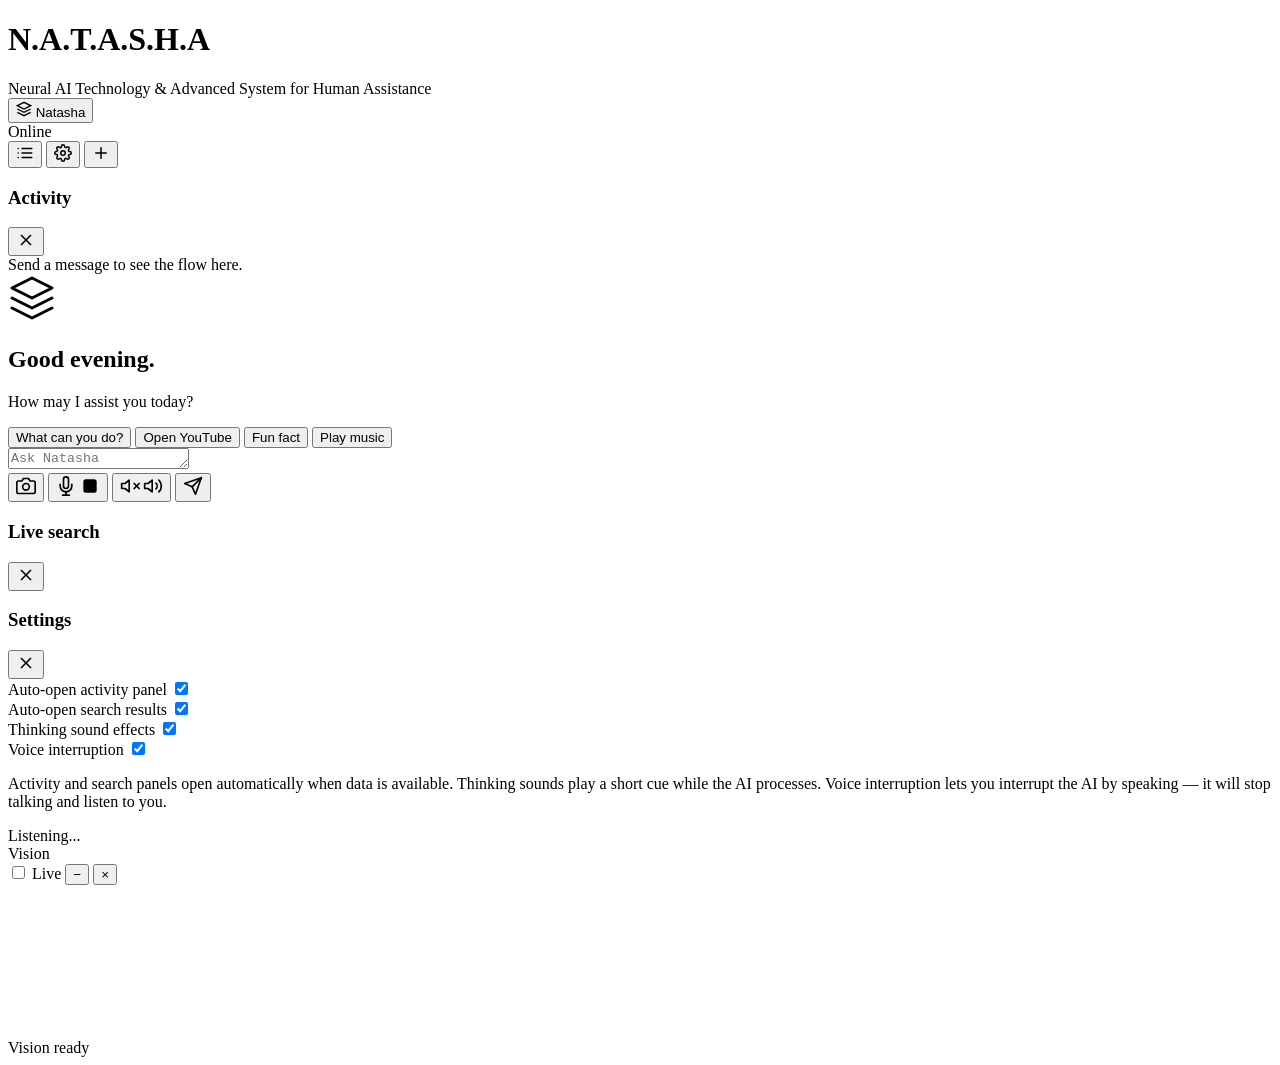
==== frontend/index.html @ d488c70c "feat: add Natasha web UI main page with chat interface and mode selector" ====
<!DOCTYPE html>
<html lang="en">

<head>
    <meta charset="UTF-8">
    <meta name="viewport"
        content="width=device-width, initial-scale=1.0, maximum-scale=1.0, user-scalable=no, viewport-fit=cover">
    <meta name="apple-mobile-web-app-capable" content="yes">
    <meta name="apple-mobile-web-app-status-bar-style" content="black-translucent">
    <meta name="theme-color" content="#050510">
    <title>N.A.T.A.S.H.A</title>
    <link href="https://fonts.googleapis.com/css2?family=Poppins:wght@300;400;500;600;700&display=swap"
        rel="stylesheet">
    <link rel="stylesheet" href="style.css">
</head>

<body>
    <div class="app">
        <div id="orb-container"></div>
        <header class="header glass-panel">
            <div class="header-left">
                <h1 class="logo">N.A.T.A.S.H.A</h1>
                <span class="tagline">Neural AI Technology & Advanced System for Human Assistance</span>
            </div>
            <div class="header-center">
                <div class="mode-switch mode-switch-single" id="mode-switch">
                    <div class="mode-slider" id="mode-slider"></div>
                    <button class="mode-btn active" data-mode="natasha" id="btn-natasha"
                        title="Natasha — task execution, vision, chat">
                        <svg width="16" height="16" viewBox="0 0 24 24" fill="none" stroke="currentColor"
                            stroke-width="2">
                            <path d="M12 2L2 7l10 5 10-5-10-5z" />
                            <path d="M2 17l10 5 10-5" />
                            <path d="M2 12l10 5 10-5" />
                        </svg>
                        <span class="mode-btn-text">Natasha</span>
                    </button>
                </div>
            </div>
            <div class="header-right">
                <div class="status-badge" id="status-badge">
                    <span class="status-dot"></span>
                    <span class="status-text">Online</span>
                </div>
                <button class="btn-icon activity-toggle" id="activity-toggle" title="View activity flow">
                    <svg width="18" height="18" viewBox="0 0 24 24" fill="none" stroke="currentColor" stroke-width="2"
                        stroke-linecap="round" stroke-linejoin="round">
                        <line x1="8" y1="6" x2="21" y2="6" />
                        <line x1="8" y1="12" x2="21" y2="12" />
                        <line x1="8" y1="18" x2="21" y2="18" />
                        <line x1="3" y1="6" x2="3.01" y2="6" />
                        <line x1="3" y1="12" x2="3.01" y2="12" />
                        <line x1="3" y1="18" x2="3.01" y2="18" />
                    </svg>
                </button>
                <button class="btn-icon search-results-toggle" id="search-results-toggle" title="View search results"
                    style="display: none;">
                    <svg width="18" height="18" viewBox="0 0 24 24" fill="none" stroke="currentColor" stroke-width="2"
                        stroke-linecap="round" stroke-linejoin="round">
                        <circle cx="11" cy="11" r="8" />
                        <line x1="21" y1="21" x2="16.65" y2="16.65" />
                    </svg>
                </button>
                <button class="btn-icon settings-btn" id="settings-btn" title="Settings">
                    <svg width="18" height="18" viewBox="0 0 24 24" fill="none" stroke="currentColor" stroke-width="2"
                        stroke-linecap="round" stroke-linejoin="round">
                        <circle cx="12" cy="12" r="3" />
                        <path
                            d="M19.4 15a1.65 1.65 0 0 0 .33 1.82l.06.06a2 2 0 0 1 0 2.83 2 2 0 0 1-2.83 0l-.06-.06a1.65 1.65 0 0 0-1.82-.33 1.65 1.65 0 0 0-1 1.51V21a2 2 0 0 1-2 2 2 2 0 0 1-2-2v-.09A1.65 1.65 0 0 0 9 19.4a1.65 1.65 0 0 0-1.82.33l-.06.06a2 2 0 0 1-2.83 0 2 2 0 0 1 0-2.83l.06-.06a1.65 1.65 0 0 0 .33-1.82 1.65 1.65 0 0 0-1.51-1H3a2 2 0 0 1-2-2 2 2 0 0 1 2-2h.09A1.65 1.65 0 0 0 4.6 9a1.65 1.65 0 0 0-.33-1.82l-.06-.06a2 2 0 0 1 0-2.83 2 2 0 0 1 2.83 0l.06.06a1.65 1.65 0 0 0 1.82.33H9a1.65 1.65 0 0 0 1-1.51V3a2 2 0 0 1 2-2 2 2 0 0 1 2 2v.09a1.65 1.65 0 0 0 1 1.51 1.65 1.65 0 0 0 1.82-.33l.06-.06a2 2 0 0 1 2.83 0 2 2 0 0 1 0 2.83l-.06.06a1.65 1.65 0 0 0-.33 1.82V9a1.65 1.65 0 0 0 1.51 1H21a2 2 0 0 1 2 2 2 2 0 0 1-2 2h-.09a1.65 1.65 0 0 0-1.51 1z" />
                    </svg>
                </button>
                <button class="btn-icon new-chat-btn" id="new-chat-btn" title="New Chat">
                    <svg width="18" height="18" viewBox="0 0 24 24" fill="none" stroke="currentColor" stroke-width="2"
                        stroke-linecap="round" stroke-linejoin="round">
                        <line x1="12" y1="5" x2="12" y2="19" />
                        <line x1="5" y1="12" x2="19" y2="12" />
                    </svg>
                </button>
            </div>
        </header>
        <aside class="activity-panel glass-panel" id="activity-panel" aria-hidden="true">
            <div class="activity-header">
                <h3 class="activity-title">Activity</h3>
                <button class="activity-close" id="activity-close" title="Close" aria-label="Close activity panel">
                    <svg width="20" height="20" viewBox="0 0 24 24" fill="none" stroke="currentColor" stroke-width="2">
                        <line x1="18" y1="6" x2="6" y2="18" />
                        <line x1="6" y1="6" x2="18" y2="18" />
                    </svg>
                </button>
            </div>
            <div class="activity-list" id="activity-list">
                <div class="activity-empty" id="activity-empty">Send a message to see the flow here.</div>
            </div>
        </aside>
        <main class="chat-area" id="chat-area">
            <div class="chat-messages" id="chat-messages">
                <div class="welcome-screen" id="welcome-screen">
                    <div class="welcome-icon">
                        <svg width="48" height="48" viewBox="0 0 24 24" fill="none" stroke="currentColor"
                            stroke-width="1.5" stroke-linecap="round" stroke-linejoin="round">
                            <path d="M12 2L2 7l10 5 10-5-10-5z" />
                            <path d="M2 17l10 5 10-5" />
                            <path d="M2 12l10 5 10-5" />
                        </svg>
                    </div>
                    <h2 class="welcome-title" id="welcome-title">Good evening.</h2>
                    <p class="welcome-sub">How may I assist you today?</p>
                    <div class="welcome-chips">
                        <button class="chip" data-msg="What can you do?">What can you do?</button>
                        <button class="chip" data-msg="Open YouTube for me">Open YouTube</button>
                        <button class="chip" data-msg="Tell me a fun fact">Fun fact</button>
                        <button class="chip" data-msg="Play some music">Play music</button>
                    </div>
                </div>
            </div>
        </main>
        <footer class="input-bar glass-panel">
            <div class="input-wrapper">
                <textarea id="message-input" placeholder="Ask Natasha anything..." rows="1" maxlength="32000"></textarea>
                <div class="input-actions">
                    <button class="action-btn cam-btn" id="cam-btn" title="Camera — capture and send for vision">
                        <svg class="cam-icon" width="20" height="20" viewBox="0 0 24 24" fill="none"
                            stroke="currentColor" stroke-width="2">
                            <path
                                d="M23 19a2 2 0 0 1-2 2H3a2 2 0 0 1-2-2V8a2 2 0 0 1 2-2h4l2-3h6l2 3h4a2 2 0 0 1 2 2z" />
                            <circle cx="12" cy="13" r="4" />
                        </svg>
                        <svg class="cam-icon-active" width="20" height="20" viewBox="0 0 24 24" fill="currentColor"
                            style="display: none;">
                            <path
                                d="M23 19a2 2 0 0 1-2 2H3a2 2 0 0 1-2-2V8a2 2 0 0 1 2-2h4l2-3h6l2 3h4a2 2 0 0 1 2 2z" />
                            <circle cx="12" cy="13" r="4" fill="currentColor" />
                        </svg>
                    </button>
                    <button class="action-btn mic-btn" id="mic-btn"
                        title="Voice input — click to start auto-listen (restarts after each response)">
                        <svg class="mic-icon" width="20" height="20" viewBox="0 0 24 24" fill="none"
                            stroke="currentColor" stroke-width="2" stroke-linecap="round" stroke-linejoin="round">
                            <path d="M12 1a3 3 0 0 0-3 3v8a3 3 0 0 0 6 0V4a3 3 0 0 0-3-3z" />
                            <path d="M19 10v2a7 7 0 0 1-14 0v-2" />
                            <line x1="12" y1="19" x2="12" y2="23" />
                            <line x1="8" y1="23" x2="16" y2="23" />
                        </svg>
                        <svg class="mic-icon-active" width="20" height="20" viewBox="0 0 24 24" fill="currentColor">
                            <rect x="4" y="4" width="16" height="16" rx="3" />
                        </svg>
                    </button>
                    <button class="action-btn tts-btn" id="tts-btn" title="Text to Speech">
                        <svg class="tts-icon-off" width="20" height="20" viewBox="0 0 24 24" fill="none"
                            stroke="currentColor" stroke-width="2" stroke-linecap="round" stroke-linejoin="round">
                            <polygon points="11 5 6 9 2 9 2 15 6 15 11 19 11 5" />
                            <line x1="23" y1="9" x2="17" y2="15" />
                            <line x1="17" y1="9" x2="23" y2="15" />
                        </svg>
                        <svg class="tts-icon-on" width="20" height="20" viewBox="0 0 24 24" fill="none"
                            stroke="currentColor" stroke-width="2" stroke-linecap="round" stroke-linejoin="round">
                            <polygon points="11 5 6 9 2 9 2 15 6 15 11 19 11 5" />
                            <path d="M15.54 8.46a5 5 0 0 1 0 7.07" />
                            <path d="M19.07 4.93a10 10 0 0 1 0 14.14" />
                        </svg>
                    </button>
                    <button class="action-btn send-btn" id="send-btn" title="Send message">
                        <svg width="20" height="20" viewBox="0 0 24 24" fill="none" stroke="currentColor"
                            stroke-width="2" stroke-linecap="round" stroke-linejoin="round">
                            <line x1="22" y1="2" x2="11" y2="13" />
                            <polygon points="22 2 15 22 11 13 2 9 22 2" />
                        </svg>
                    </button>
                </div>
            </div>
            <div class="input-meta" id="input-meta">
                <span class="char-count" id="char-count"></span>
            </div>
        </footer>
        <aside class="search-results-widget glass-panel" id="search-results-widget" aria-hidden="true">
            <div class="search-results-header">
                <h3 class="search-results-title">Live search</h3>
                <button class="search-results-close" id="search-results-close" title="Close"
                    aria-label="Close search results">
                    <svg width="20" height="20" viewBox="0 0 24 24" fill="none" stroke="currentColor" stroke-width="2">
                        <line x1="18" y1="6" x2="6" y2="18" />
                        <line x1="6" y1="6" x2="18" y2="18" />
                    </svg>
                </button>
            </div>
            <div class="search-results-query" id="search-results-query"></div>
            <div class="search-results-answer" id="search-results-answer"></div>
            <div class="search-results-list" id="search-results-list"></div>
        </aside>
        <div class="settings-panel glass-panel" id="settings-panel" aria-hidden="true">
            <div class="settings-header">
                <h3 class="settings-title">Settings</h3>
                <button class="settings-close btn-icon" id="settings-close" title="Close" aria-label="Close settings">
                    <svg width="20" height="20" viewBox="0 0 24 24" fill="none" stroke="currentColor" stroke-width="2">
                        <line x1="18" y1="6" x2="6" y2="18" />
                        <line x1="6" y1="6" x2="18" y2="18" />
                    </svg>
                </button>
            </div>
            <div class="settings-body">
                <div class="settings-item">
                    <label class="settings-label" for="toggle-auto-activity">Auto-open activity panel</label>
                    <label class="toggle-switch">
                        <input type="checkbox" id="toggle-auto-activity" checked>
                        <span class="toggle-slider"></span>
                    </label>
                </div>
                <div class="settings-item">
                    <label class="settings-label" for="toggle-auto-search">Auto-open search results</label>
                    <label class="toggle-switch">
                        <input type="checkbox" id="toggle-auto-search" checked>
                        <span class="toggle-slider"></span>
                    </label>
                </div>
                <div class="settings-item">
                    <label class="settings-label" for="toggle-thinking-sounds">Thinking sound effects</label>
                    <label class="toggle-switch">
                        <input type="checkbox" id="toggle-thinking-sounds" checked>
                        <span class="toggle-slider"></span>
                    </label>
                </div>
                <div class="settings-item">
                    <label class="settings-label" for="toggle-voice-interrupt">Voice interruption</label>
                    <label class="toggle-switch">
                        <input type="checkbox" id="toggle-voice-interrupt" checked>
                        <span class="toggle-slider"></span>
                    </label>
                </div>
                <p class="settings-hint">Activity and search panels open automatically when data is available. Thinking
                    sounds play a short cue while the AI processes. Voice interruption lets you interrupt the AI by
                    speaking — it will stop talking and listen to you.</p>
            </div>
        </div>
        <div class="panel-overlay" id="panel-overlay" aria-hidden="true"></div>
        <div class="speech-widget" id="speech-widget" aria-hidden="true">
            <div class="speech-widget-inner">
                <span class="speech-widget-label">Listening...</span>
                <span class="speech-widget-text" id="speech-widget-text"></span>
            </div>
        </div>
        <div class="toast-container" id="toast-container" aria-live="polite"></div>
        <div class="cam-panel" id="cam-panel" aria-hidden="true">
            <div class="cam-panel-header" id="cam-panel-header">
                <span class="cam-panel-title">
                    <span class="cam-panel-dot"></span>
                    Vision
                </span>
                <div class="cam-panel-controls">
                    <label class="cam-panel-vision-mode" title="Vision Mode — attach camera to every message">
                        <input type="checkbox" id="cam-vision-mode" />
                        <span class="cam-panel-vision-label">Live</span>
                    </label>
                    <button class="cam-panel-btn cam-minimize" id="cam-minimize" title="Minimize">−</button>
                    <button class="cam-panel-btn cam-close" id="cam-close" title="Close camera">×</button>
                </div>
            </div>
            <div class="cam-panel-body">
                <video id="cam-video" autoplay playsinline muted></video>
                <div class="cam-panel-overlay">
                    <span class="cam-panel-status">Vision ready</span>
                </div>
            </div>
            <div class="cam-panel-resize" id="cam-panel-resize" title="Drag to resize"></div>
        </div>
        <canvas id="cam-canvas" style="display: none;"></canvas>
    </div>
    <script src="orb.js"></script>
    <script src="script.js"></script>
</body>

</html>
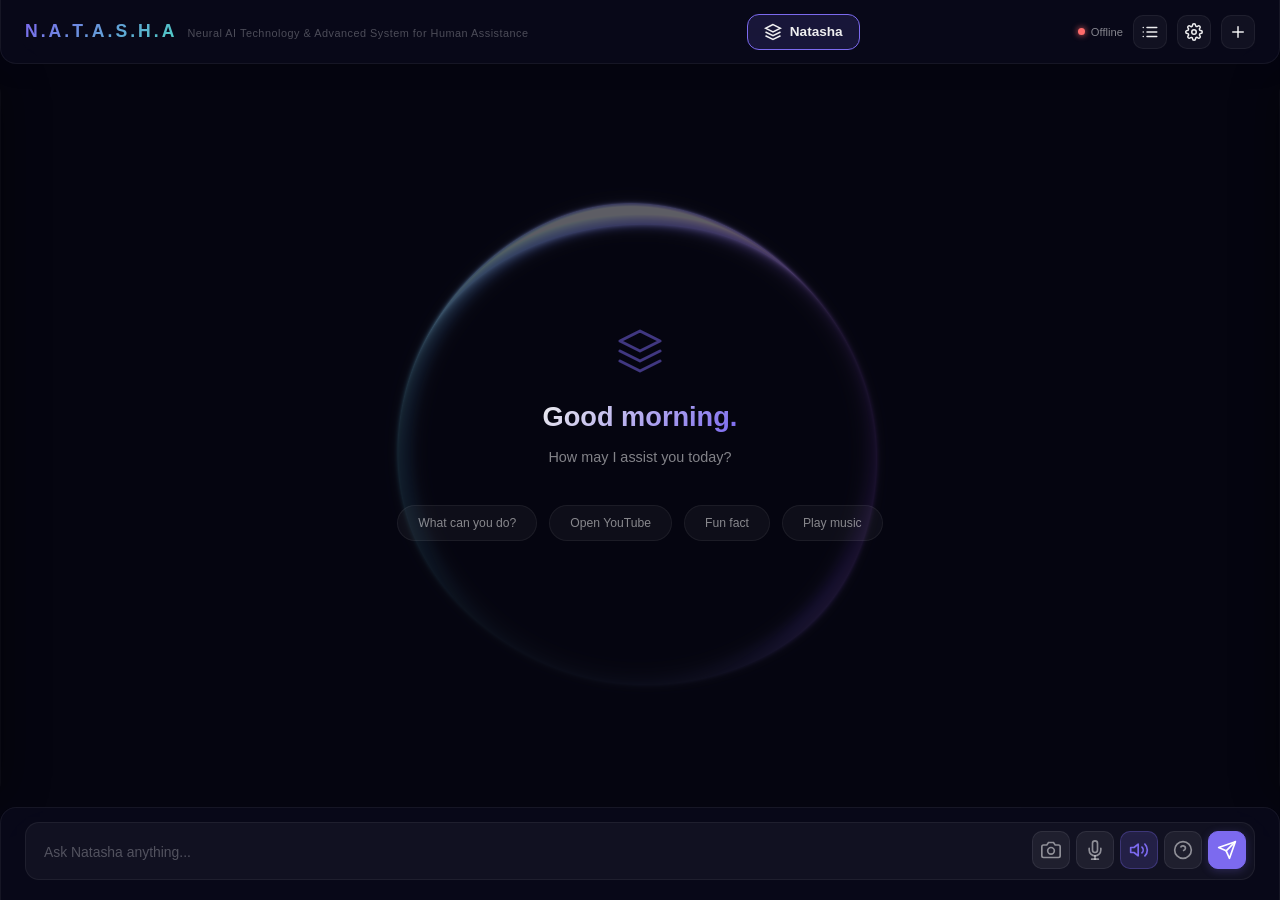
==== commit 0ae04dc5: "feat: add thinking mode toggle button to input bar" ====
--- a/frontend/index.html
+++ b/frontend/index.html
@@ -23,19 +23,14 @@
                 <span class="tagline">Neural AI Technology & Advanced System for Human Assistance</span>
             </div>
             <div class="header-center">
-                <div class="mode-switch mode-switch-single" id="mode-switch">
-                    <div class="mode-slider" id="mode-slider"></div>
-                    <button class="mode-btn active" data-mode="natasha" id="btn-natasha"
-                        title="Natasha — task execution, vision, chat">
-                        <svg width="16" height="16" viewBox="0 0 24 24" fill="none" stroke="currentColor"
-                            stroke-width="2">
-                            <path d="M12 2L2 7l10 5 10-5-10-5z" />
-                            <path d="M2 17l10 5 10-5" />
-                            <path d="M2 12l10 5 10-5" />
-                        </svg>
-                        <span class="mode-btn-text">Natasha</span>
-                    </button>
-                </div>
+                <button class="mode-single-btn active" id="btn-natasha" title="Natasha">
+                    <svg width="18" height="18" viewBox="0 0 24 24" fill="none" stroke="currentColor" stroke-width="2">
+                        <path d="M12 2L2 7l10 5 10-5-10-5z" />
+                        <path d="M2 17l10 5 10-5" />
+                        <path d="M2 12l10 5 10-5" />
+                    </svg>
+                    <span>Natasha</span>
+                </button>
             </div>
             <div class="header-right">
                 <div class="status-badge" id="status-badge">
@@ -157,6 +152,13 @@
                             <polygon points="11 5 6 9 2 9 2 15 6 15 11 19 11 5" />
                             <path d="M15.54 8.46a5 5 0 0 1 0 7.07" />
                             <path d="M19.07 4.93a10 10 0 0 1 0 14.14" />
+                        </svg>
+                    </button>
+                    <button class="action-btn think-btn" id="think-btn" title="Thinking Mode - asks clarifying questions for vague requests">
+                        <svg width="20" height="20" viewBox="0 0 24 24" fill="none" stroke="currentColor" stroke-width="2">
+                            <circle cx="12" cy="12" r="10"/>
+                            <path d="M9.09 9a3 3 0 0 1 5.83 1c0 2-3 3-3 3"/>
+                            <line x1="12" y1="17" x2="12.01" y2="17"/>
                         </svg>
                     </button>
                     <button class="action-btn send-btn" id="send-btn" title="Send message">
--- a/frontend/style.css
+++ b/frontend/style.css
@@ -0,0 +1,2111 @@
+:root {
+    --bg: #050510;
+    --glass-bg: rgba(10, 10, 28, 0.72);
+    --glass-border: rgba(255, 255, 255, 0.06);
+    --glass-hover: rgba(255, 255, 255, 0.10);
+    --accent: #7c6aef;
+    --accent-glow: rgba(124, 106, 239, 0.35);
+    --accent-secondary: #4ecdc4;
+    --text: rgba(255, 255, 255, 0.93);
+    --text-dim: rgba(255, 255, 255, 0.50);
+    --text-muted: rgba(255, 255, 255, 0.28);
+    --danger: #ff6b6b;
+    --success: #51cf66;
+    --radius: 16px;
+    --radius-sm: 10px;
+    --radius-xs: 6px;
+    --header-h: 64px;
+    --input-bar-h: calc(88px + env(safe-area-inset-bottom, 0px));
+    --content-gap: 16px;
+    --panel-gap: 14px;
+    --transition: 0.25s cubic-bezier(0.4, 0, 0.2, 1);
+    --font: 'Poppins', -apple-system, BlinkMacSystemFont, sans-serif;
+}
+
+*,
+*::before,
+*::after {
+    margin: 0;
+    padding: 0;
+    box-sizing: border-box;
+}
+
+html,
+body {
+    height: 100%;
+    overflow: hidden;
+    overflow-x: hidden;
+}
+
+body {
+    font-family: var(--font);
+    background: var(--bg);
+    color: var(--text);
+    -webkit-font-smoothing: antialiased;
+    -webkit-tap-highlight-color: transparent;
+}
+
+button {
+    font-family: var(--font);
+    cursor: pointer;
+    border: none;
+    background: none;
+    color: inherit;
+}
+
+textarea {
+    font-family: var(--font);
+    color: var(--text);
+}
+
+.glass-panel {
+    background: var(--glass-bg);
+    backdrop-filter: blur(32px) saturate(1.2);
+    -webkit-backdrop-filter: blur(32px) saturate(1.2);
+    border: 1px solid var(--glass-border);
+    box-shadow: 0 4px 24px rgba(0, 0, 0, 0.12);
+}
+
+.app {
+    position: relative;
+    display: flex;
+    flex-direction: column;
+    height: 100vh;
+    height: 100dvh;
+    overflow: hidden;
+}
+
+#orb-container {
+    position: fixed;
+    top: 50%;
+    left: 50%;
+    translate: -50% -50%;
+    width: min(600px, 80vw);
+    height: min(600px, 80vw);
+    z-index: 0;
+    pointer-events: none;
+    opacity: 0.35;
+    transition: opacity 0.5s ease, transform 0.5s ease;
+}
+
+#orb-container.active,
+#orb-container.speaking {
+    opacity: 1;
+    animation: orbPulse 1.6s ease-in-out infinite;
+}
+
+.header {
+    position: relative;
+    z-index: 10;
+    display: flex;
+    align-items: center;
+    justify-content: space-between;
+    gap: 20px;
+    height: var(--header-h);
+    padding: 0 24px;
+    margin-bottom: var(--content-gap);
+    border-radius: 0 0 var(--radius) var(--radius);
+    border-top: none;
+    flex-shrink: 0;
+}
+
+.logo {
+    font-size: 1.1rem;
+    font-weight: 700;
+    letter-spacing: 3px;
+    background: linear-gradient(135deg, var(--accent), var(--accent-secondary));
+    -webkit-background-clip: text;
+    -webkit-text-fill-color: transparent;
+    background-clip: text;
+}
+
+.tagline {
+    font-size: 0.68rem;
+    font-weight: 300;
+    color: var(--text-muted);
+    letter-spacing: 0.5px;
+}
+
+.mode-single-btn {
+    display: flex;
+    align-items: center;
+    gap: 8px;
+    padding: 8px 16px;
+    font-size: 0.85rem;
+    font-weight: 600;
+    color: var(--text);
+    background: rgba(124, 106, 239, 0.15);
+    border: 1px solid var(--accent);
+    border-radius: 12px;
+    cursor: pointer;
+    transition: all var(--transition);
+}
+
+.mode-single-btn:hover {
+    background: var(--accent);
+}
+
+.mode-switch-single .mode-btn {
+    flex: 1;
+    min-width: 0;
+    justify-content: center;
+    padding: 7px 16px;
+}
+
+.mode-switch-single .mode-slider {
+    width: calc(100% - 6px);
+}
+
+.mode-switch-three {
+    min-width: 0;
+}
+
+.mode-switch-three .mode-btn {
+    flex: 1;
+    min-width: 0;
+    justify-content: center;
+    padding: 7px 10px;
+}
+
+.mode-switch-three .mode-slider {
+    width: calc(33.333% - 4px);
+}
+
+.mode-switch-three .mode-slider.center {
+    transform: translateX(calc(100% + 2px));
+}
+
+.mode-switch-three .mode-slider.right {
+    transform: translateX(calc(200% + 4px));
+}
+
+.mode-btn {
+    position: relative;
+    z-index: 1;
+    display: flex;
+    align-items: center;
+    gap: 6px;
+    padding: 7px 16px;
+    font-size: 0.76rem;
+    font-weight: 500;
+    border-radius: 10px;
+    color: var(--text-dim);
+    transition: color var(--transition);
+    white-space: nowrap;
+}
+
+.mode-btn.active {
+    color: var(--text);
+}
+
+.mode-btn svg {
+    opacity: 0.7;
+    width: 16px;
+    height: 16px;
+    min-width: 16px;
+    min-height: 16px;
+    flex-shrink: 0;
+}
+
+.mode-btn.active svg {
+    opacity: 1;
+}
+
+.header-left {
+    display: flex;
+    align-items: baseline;
+    gap: 10px;
+    flex-shrink: 0;
+    min-width: 0;
+}
+
+.header-center {
+    flex: 1;
+    min-width: 0;
+    display: flex;
+    justify-content: center;
+    align-items: center;
+}
+
+.header-right {
+    display: flex;
+    align-items: center;
+    gap: 10px;
+    flex-shrink: 0;
+    flex-wrap: nowrap;
+}
+
+.status-badge {
+    display: flex;
+    align-items: center;
+    gap: 6px;
+    font-size: 0.7rem;
+    font-weight: 400;
+    color: var(--text-dim);
+}
+
+.status-dot {
+    width: 7px;
+    height: 7px;
+    border-radius: 50%;
+    background: var(--success);
+    box-shadow: 0 0 6px var(--success);
+    animation: pulse-dot 2s ease-in-out infinite;
+}
+
+.status-dot.offline {
+    background: var(--danger);
+    box-shadow: 0 0 6px var(--danger);
+    animation: none;
+}
+
+.btn-icon {
+    display: grid;
+    place-items: center;
+    width: 34px;
+    height: 34px;
+    min-width: 34px;
+    min-height: 34px;
+    border-radius: var(--radius-sm);
+    background: rgba(255, 255, 255, 0.04);
+    border: 1px solid var(--glass-border);
+    transition: background var(--transition), border-color var(--transition);
+    touch-action: manipulation;
+    -webkit-tap-highlight-color: transparent;
+}
+
+.btn-icon:hover {
+    background: var(--glass-hover);
+    border-color: rgba(255, 255, 255, 0.14);
+}
+
+.chat-area {
+    position: relative;
+    z-index: 5;
+    flex: 1;
+    overflow: hidden;
+    display: flex;
+    flex-direction: column;
+    min-height: 0;
+}
+
+.chat-messages {
+    flex: 1;
+    overflow-y: auto;
+    overflow-x: hidden;
+    padding: 24px 24px 28px;
+    display: flex;
+    flex-direction: column;
+    gap: 14px;
+    scroll-behavior: smooth;
+    -webkit-overflow-scrolling: touch;
+}
+
+.welcome-screen {
+    display: flex;
+    flex-direction: column;
+    align-items: center;
+    justify-content: center;
+    text-align: center;
+    flex: 1;
+    gap: 16px;
+    padding: 48px 24px;
+    animation: fadeIn 0.6s ease;
+}
+
+.welcome-icon {
+    color: var(--accent);
+    opacity: 0.5;
+    margin-bottom: 6px;
+}
+
+.welcome-title {
+    font-size: 1.7rem;
+    font-weight: 600;
+    background: linear-gradient(135deg, var(--text), var(--accent));
+    -webkit-background-clip: text;
+    -webkit-text-fill-color: transparent;
+    background-clip: text;
+}
+
+.welcome-sub {
+    font-size: 0.9rem;
+    color: var(--text-dim);
+    font-weight: 300;
+}
+
+.welcome-chips {
+    display: flex;
+    flex-wrap: wrap;
+    justify-content: center;
+    gap: 12px;
+    margin-top: 24px;
+}
+
+.chip {
+    padding: 10px 20px;
+    font-size: 0.76rem;
+    font-weight: 400;
+    border-radius: 20px;
+    background: rgba(255, 255, 255, 0.04);
+    border: 1px solid var(--glass-border);
+    color: var(--text-dim);
+    transition: all var(--transition);
+}
+
+.chip:hover {
+    background: var(--accent);
+    color: #fff;
+    border-color: var(--accent);
+    transform: translateY(-2px);
+    box-shadow: 0 4px 12px rgba(124, 106, 239, 0.25);
+}
+
+.clarification-options {
+    display: flex;
+    flex-wrap: wrap;
+    gap: 8px;
+    margin-top: 12px;
+    padding: 12px;
+    background: rgba(255, 255, 255, 0.03);
+    border-radius: 12px;
+}
+
+.clarification-question {
+    width: 100%;
+    font-size: 0.85rem;
+    color: var(--text-dim);
+    margin-bottom: 8px;
+}
+
+.clarification-chip {
+    padding: 8px 16px;
+    font-size: 0.74rem;
+    background: rgba(124, 106, 239, 0.15);
+    border: 1px solid var(--accent);
+    color: var(--text);
+    border-radius: 16px;
+    cursor: pointer;
+    transition: all var(--transition);
+}
+
+.clarification-chip:hover {
+    background: var(--accent);
+    transform: translateY(-1px);
+}
+
+.mode-btn.active {
+    color: var(--text);
+}
+
+.mode-btn.active .mode-btn-text {
+    font-weight: 600;
+}
+
+.message {
+    display: flex;
+    gap: 12px;
+    max-width: 720px;
+    width: 100%;
+    margin: 0 auto;
+    animation: msgIn 0.35s cubic-bezier(0.4, 0, 0.2, 1);
+}
+
+.message.user {
+    flex-direction: row-reverse;
+}
+
+.msg-avatar {
+    width: 30px;
+    height: 30px;
+    border-radius: 10px;
+    display: grid;
+    place-items: center;
+    font-size: 0.7rem;
+    font-weight: 600;
+    flex-shrink: 0;
+    margin-top: 4px;
+}
+
+.msg-avatar .msg-avatar-icon {
+    width: 18px;
+    height: 18px;
+}
+
+.message.assistant .msg-avatar {
+    background: linear-gradient(135deg, var(--accent), var(--accent-secondary));
+    color: #fff;
+}
+
+.message.user .msg-avatar {
+    background: rgba(255, 255, 255, 0.08);
+    color: var(--text-dim);
+}
+
+.msg-body {
+    display: flex;
+    flex-direction: column;
+    gap: 3px;
+    min-width: 0;
+}
+
+.msg-content {
+    padding: 14px 18px;
+    border-radius: var(--radius);
+    font-size: 0.87rem;
+    line-height: 1.65;
+    font-weight: 400;
+    word-wrap: break-word;
+    white-space: pre-wrap;
+}
+
+.message.assistant .msg-content {
+    background: rgba(255, 255, 255, 0.05);
+    border: 1px solid rgba(255, 255, 255, 0.07);
+    border-top-left-radius: var(--radius-xs);
+}
+
+.message.user .msg-content {
+    background: rgba(124, 106, 239, 0.13);
+    border: 1px solid rgba(124, 106, 239, 0.16);
+    border-top-right-radius: var(--radius-xs);
+}
+
+.msg-label {
+    font-size: 0.66rem;
+    font-weight: 500;
+    color: var(--text-muted);
+    padding: 0 4px;
+}
+
+.message.user .msg-label {
+    text-align: right;
+}
+
+.stream-cursor {
+    animation: blink 0.8s step-end infinite;
+    color: var(--accent);
+    margin-left: 1px;
+}
+
+.msg-actions-images {
+    display: flex;
+    flex-wrap: wrap;
+    gap: 10px;
+    margin-top: 12px;
+}
+
+.msg-action-image {
+    max-width: 100%;
+    max-height: 320px;
+    border-radius: var(--radius);
+    object-fit: contain;
+}
+
+.msg-actions-contents {
+    margin-top: 12px;
+}
+
+.msg-action-content {
+    padding: 10px 12px;
+    background: rgba(0, 0, 0, 0.2);
+    border-radius: var(--radius);
+    font-size: 0.85rem;
+    line-height: 1.6;
+    white-space: pre-wrap;
+    margin-bottom: 8px;
+}
+
+.msg-action-content:last-child {
+    margin-bottom: 0;
+}
+
+.bg-task-card {
+    margin-top: 12px;
+    padding: 14px 18px;
+    background: rgba(124, 106, 239, 0.06);
+    border: 1px solid rgba(124, 106, 239, 0.12);
+    border-radius: var(--radius);
+    transition: all 0.3s ease;
+}
+
+.bg-task-card.bg-task-done {
+    background: rgba(78, 205, 196, 0.06);
+    border-color: rgba(78, 205, 196, 0.15);
+}
+
+.bg-task-card.bg-task-failed {
+    background: rgba(255, 107, 107, 0.06);
+    border-color: rgba(255, 107, 107, 0.12);
+}
+
+.bg-task-header {
+    display: flex;
+    align-items: center;
+    gap: 10px;
+}
+
+.bg-task-spinner {
+    width: 16px;
+    height: 16px;
+    border: 2px solid rgba(124, 106, 239, 0.15);
+    border-top: 2px solid var(--accent);
+    border-radius: 50%;
+    animation: spin 0.8s linear infinite;
+    flex-shrink: 0;
+}
+
+@keyframes spin {
+    to {
+        transform: rotate(360deg);
+    }
+}
+
+.bg-task-done-icon {
+    width: 16px;
+    height: 16px;
+    flex-shrink: 0;
+    background: var(--success);
+    border-radius: 50%;
+    position: relative;
+}
+
+.bg-task-done-icon::after {
+    content: '';
+    position: absolute;
+    top: 3px;
+    left: 5px;
+    width: 5px;
+    height: 8px;
+    border: solid #fff;
+    border-width: 0 2px 2px 0;
+    transform: rotate(45deg);
+}
+
+.bg-task-fail-icon {
+    width: 16px;
+    height: 16px;
+    flex-shrink: 0;
+    background: var(--danger);
+    border-radius: 50%;
+    position: relative;
+}
+
+.bg-task-fail-icon::after {
+    content: '!';
+    position: absolute;
+    top: 50%;
+    left: 50%;
+    transform: translate(-50%, -50%);
+    color: #fff;
+    font-size: 10px;
+    font-weight: 700;
+}
+
+.bg-task-label {
+    font-size: 0.82rem;
+    font-weight: 600;
+    color: var(--text);
+}
+
+.bg-task-status {
+    font-size: 0.75rem;
+    color: var(--text-dim);
+    margin-left: auto;
+}
+
+.bg-task-prompt {
+    font-size: 0.78rem;
+    color: var(--text-dim);
+    margin-top: 6px;
+    opacity: 0.7;
+    white-space: nowrap;
+    overflow: hidden;
+    text-overflow: ellipsis;
+}
+
+.bg-task-view-btn {
+    margin-top: 10px;
+    padding: 8px 20px;
+    background: var(--accent);
+    color: #fff;
+    border: none;
+    border-radius: 10px;
+    font-family: var(--font);
+    font-size: 0.8rem;
+    font-weight: 600;
+    cursor: pointer;
+    transition: background 0.2s ease;
+}
+
+.bg-task-view-btn:hover {
+    background: #6b5ce7;
+}
+
+.cam-btn.cam-active {
+    color: var(--accent);
+    background: rgba(124, 106, 239, 0.18);
+    border-color: rgba(124, 106, 239, 0.3);
+}
+
+.cam-panel {
+    --cam-w: 420px;
+    --cam-h: 315px;
+    position: fixed;
+    bottom: calc(var(--input-bar-h) + var(--panel-gap) + 16px);
+    right: 24px;
+    width: var(--cam-w);
+    height: var(--cam-h);
+    min-width: 200px;
+    min-height: 150px;
+    max-width: 90vw;
+    max-height: 70vh;
+    z-index: 100;
+    border-radius: 20px;
+    overflow: hidden;
+    box-shadow: 0 12px 48px rgba(0, 0, 0, 0.5), 0 0 0 1px rgba(124, 106, 239, 0.25);
+    background: rgba(10, 10, 28, 0.88);
+    backdrop-filter: blur(28px);
+    -webkit-backdrop-filter: blur(28px);
+    border: 1px solid rgba(255, 255, 255, 0.12);
+    opacity: 0;
+    visibility: hidden;
+    transform: scale(0.9) translateY(12px);
+    transition: opacity 0.3s ease, visibility 0.3s ease, transform 0.3s ease, width 0.25s ease, height 0.25s ease;
+}
+
+.cam-panel.visible {
+    opacity: 1;
+    visibility: visible;
+    transform: scale(1) translateY(0);
+}
+
+.cam-panel.minimized {
+    width: 72px !important;
+    height: 72px !important;
+    min-width: 72px;
+    min-height: 72px;
+    border-radius: 50%;
+}
+
+.cam-panel.minimized .cam-panel-header,
+.cam-panel.minimized .cam-panel-overlay,
+.cam-panel.minimized .cam-panel-resize {
+    display: none;
+}
+
+.cam-panel.minimized .cam-panel-body {
+    border-radius: 50%;
+    cursor: pointer;
+}
+
+.cam-panel.minimized .cam-panel-body video {
+    border-radius: 50%;
+}
+
+.cam-panel {
+    display: flex;
+    flex-direction: column;
+}
+
+.cam-panel-header {
+    display: flex;
+    align-items: center;
+    justify-content: space-between;
+    padding: 10px 16px;
+    background: rgba(0, 0, 0, 0.35);
+    border-bottom: 1px solid rgba(255, 255, 255, 0.06);
+    cursor: move;
+    user-select: none;
+    flex-shrink: 0;
+    border-radius: 20px 20px 0 0;
+}
+
+.cam-panel-title {
+    display: flex;
+    align-items: center;
+    gap: 8px;
+    font-size: 0.8rem;
+    font-weight: 600;
+    color: var(--text);
+}
+
+.cam-panel-dot {
+    width: 6px;
+    height: 6px;
+    border-radius: 50%;
+    background: var(--success);
+    box-shadow: 0 0 8px var(--success);
+    animation: pulse-dot 1.5s ease-in-out infinite;
+}
+
+.cam-panel-controls {
+    display: flex;
+    align-items: center;
+    gap: 4px;
+}
+
+.cam-panel-vision-mode {
+    display: flex;
+    align-items: center;
+    cursor: pointer;
+    margin-right: 8px;
+}
+
+.cam-panel-vision-mode input {
+    display: none;
+}
+
+.cam-panel-vision-label {
+    font-size: 0.68rem;
+    font-weight: 500;
+    color: var(--text-dim);
+    padding: 4px 10px;
+    border-radius: 8px;
+    background: rgba(255, 255, 255, 0.06);
+    transition: all var(--transition);
+}
+
+.cam-panel-vision-mode input:checked+.cam-panel-vision-label {
+    color: var(--accent);
+    background: rgba(124, 106, 239, 0.2);
+}
+
+.cam-panel-btn {
+    width: 30px;
+    height: 30px;
+    display: grid;
+    place-items: center;
+    border: none;
+    background: rgba(255, 255, 255, 0.08);
+    color: var(--text-dim);
+    border-radius: 10px;
+    font-size: 1rem;
+    line-height: 1;
+    cursor: pointer;
+    transition: all var(--transition);
+}
+
+.cam-panel-btn:hover {
+    background: rgba(255, 255, 255, 0.12);
+    color: var(--text);
+}
+
+.cam-panel-btn.cam-close:hover {
+    background: rgba(255, 107, 107, 0.25);
+    color: var(--danger);
+}
+
+.cam-panel-body {
+    position: relative;
+    flex: 1;
+    min-height: 0;
+    overflow: hidden;
+}
+
+.cam-panel #cam-video {
+    width: 100%;
+    height: 100%;
+    object-fit: cover;
+    display: block;
+}
+
+.cam-panel-overlay {
+    position: absolute;
+    bottom: 0;
+    left: 0;
+    right: 0;
+    padding: 8px 12px;
+    background: linear-gradient(transparent, rgba(0, 0, 0, 0.6));
+    font-size: 0.7rem;
+    color: rgba(255, 255, 255, 0.85);
+}
+
+.cam-panel-resize {
+    position: absolute;
+    bottom: 0;
+    right: 0;
+    width: 24px;
+    height: 24px;
+    cursor: nwse-resize;
+    background: linear-gradient(135deg, transparent 45%, rgba(255, 255, 255, 0.2) 45%, rgba(255, 255, 255, 0.2) 55%, transparent 55%);
+    border-bottom-right-radius: inherit;
+}
+
+.cam-panel-resize:hover {
+    background: linear-gradient(135deg, transparent 45%, rgba(124, 106, 239, 0.4) 45%, rgba(124, 106, 239, 0.4) 55%, transparent 55%);
+}
+
+.cam-panel.minimized .cam-panel-resize {
+    pointer-events: none;
+}
+
+@media (max-width: 768px) {
+    .cam-panel {
+        --cam-w: 280px;
+        --cam-h: 210px;
+        right: 16px;
+        bottom: calc(var(--input-bar-h) + var(--panel-gap) + 12px);
+    }
+}
+
+@media (max-width: 480px) {
+    .cam-panel {
+        --cam-w: 240px;
+        --cam-h: 180px;
+        right: 12px;
+        bottom: calc(var(--input-bar-h) + var(--panel-gap) + 8px);
+    }
+}
+
+.input-bar {
+    position: relative;
+    z-index: 10;
+    padding: 14px 24px 14px;
+    padding-bottom: max(14px, env(safe-area-inset-bottom, 14px));
+    margin-top: var(--content-gap);
+    border-radius: var(--radius) var(--radius) 0 0;
+    border-bottom: none;
+    flex-shrink: 0;
+    box-shadow: none;
+}
+
+.input-wrapper {
+    display: flex;
+    align-items: flex-end;
+    gap: 8px;
+    background: rgba(255, 255, 255, 0.04);
+    border: 1px solid var(--glass-border);
+    border-radius: 14px;
+    padding: 8px 8px 8px 18px;
+    transition: border-color var(--transition);
+    box-shadow: none;
+}
+
+.input-wrapper:focus-within {
+    border-color: rgba(255, 255, 255, 0.14);
+}
+
+.input-wrapper textarea {
+    flex: 1;
+    background: none;
+    border: none;
+    outline: none;
+    resize: none;
+    font-size: 0.87rem;
+    line-height: 1.5;
+    padding: 8px 0;
+    max-height: 120px;
+    color: var(--text);
+}
+
+.input-wrapper textarea::placeholder {
+    color: var(--text-muted);
+}
+
+.input-wrapper textarea:disabled {
+    opacity: 0.6;
+    cursor: not-allowed;
+}
+
+.input-actions {
+    display: flex;
+    gap: 6px;
+    padding-bottom: 2px;
+    flex-shrink: 0;
+}
+
+.action-btn {
+    display: grid;
+    place-items: center;
+    width: 38px;
+    height: 38px;
+    min-width: 38px;
+    border-radius: 10px;
+    background: rgba(255, 255, 255, 0.06);
+    border: 1px solid rgba(255, 255, 255, 0.08);
+    transition: all var(--transition);
+    color: var(--text-dim);
+    flex-shrink: 0;
+}
+
+.action-btn:hover {
+    background: rgba(255, 255, 255, 0.12);
+    border-color: rgba(255, 255, 255, 0.16);
+    color: var(--text);
+    transform: translateY(-1px);
+}
+
+.action-btn:active {
+    transform: translateY(0);
+}
+
+.send-btn {
+    background: var(--accent) !important;
+    border-color: var(--accent) !important;
+    color: #fff !important;
+    box-shadow: 0 2px 8px rgba(124, 106, 239, 0.25);
+}
+
+.send-btn:hover {
+    background: #6a58e0 !important;
+    border-color: #6a58e0 !important;
+    box-shadow: 0 4px 14px rgba(124, 106, 239, 0.35);
+}
+
+.send-btn:disabled {
+    opacity: 0.5;
+    cursor: default;
+    box-shadow: none;
+}
+
+.think-btn.active {
+    background: #4ecdc4 !important;
+    border-color: #4ecdc4 !important;
+    color: #fff !important;
+    box-shadow: 0 0 12px rgba(78, 205, 196, 0.5);
+}
+
+.think-btn.active:hover {
+    background: #3db8af !important;
+    box-shadow: 0 0 16px rgba(78, 205, 196, 0.7);
+}
+    transform: none;
+    animation: sendBtnPulse 1.2s ease-in-out infinite;
+}
+
+@keyframes sendBtnPulse {
+
+    0%,
+    100% {
+        opacity: 0.5;
+    }
+
+    50% {
+        opacity: 0.7;
+    }
+}
+
+.mic-btn .mic-icon-active {
+    display: none;
+}
+
+.mic-btn.listening .mic-icon {
+    display: none;
+}
+
+.mic-btn.listening .mic-icon-active {
+    display: block;
+}
+
+.mic-btn.listening {
+    background: rgba(255, 107, 107, 0.18);
+    border-color: rgba(255, 107, 107, 0.3);
+    color: var(--danger);
+    animation: micPulse 1.5s ease-in-out infinite;
+}
+
+.mic-btn.auto-listen:not(.listening) {
+    border-color: rgba(78, 205, 196, 0.4);
+    box-shadow: 0 0 0 1px rgba(78, 205, 196, 0.2);
+}
+
+.tts-btn .tts-icon-on {
+    display: none;
+}
+
+.tts-btn.tts-active .tts-icon-off {
+    display: none;
+}
+
+.tts-btn.tts-active .tts-icon-on {
+    display: block;
+}
+
+.tts-btn.tts-active {
+    background: rgba(124, 106, 239, 0.18);
+    border-color: rgba(124, 106, 239, 0.3);
+    color: var(--accent);
+}
+
+.tts-btn.tts-speaking {
+    animation: ttsPulse 1.5s ease-in-out infinite;
+}
+
+.input-meta {
+    display: flex;
+    justify-content: flex-end;
+    align-items: center;
+    padding: 6px 12px 0;
+    min-height: 0;
+    font-size: 0.66rem;
+    color: var(--text-muted);
+}
+
+.panel-overlay {
+    position: fixed;
+    inset: 0;
+    z-index: 19;
+    background: transparent;
+    opacity: 0;
+    visibility: hidden;
+    transition: opacity 0.3s ease, visibility 0.3s ease;
+    pointer-events: none;
+}
+
+.panel-overlay.visible {
+    opacity: 1;
+    visibility: visible;
+    pointer-events: none;
+}
+
+.speech-widget {
+    position: fixed;
+    bottom: calc(var(--input-bar-h) + var(--panel-gap));
+    left: 50%;
+    transform: translateX(-50%) translateY(8px);
+    z-index: 15;
+    min-width: min(320px, 90vw);
+    max-width: min(560px, 95vw);
+    padding: 14px 20px;
+    border-radius: 16px;
+    background: rgba(10, 10, 28, 0.65);
+    backdrop-filter: blur(24px) saturate(1.3);
+    -webkit-backdrop-filter: blur(24px) saturate(1.3);
+    border: 1px solid rgba(255, 255, 255, 0.1);
+    box-shadow: 0 8px 32px rgba(0, 0, 0, 0.35), 0 0 0 1px rgba(124, 106, 239, 0.08);
+    opacity: 0;
+    visibility: hidden;
+    pointer-events: none;
+    transition: opacity 0.3s ease, visibility 0.3s ease, transform 0.3s ease;
+}
+
+.speech-widget.visible {
+    opacity: 1;
+    visibility: visible;
+    transform: translateX(-50%) translateY(0);
+    animation: speechWidgetIn 0.35s cubic-bezier(0.4, 0, 0.2, 1);
+}
+
+@keyframes speechWidgetIn {
+    from {
+        opacity: 0;
+        transform: translateX(-50%) translateY(12px);
+    }
+
+    to {
+        opacity: 1;
+        transform: translateX(-50%) translateY(0);
+    }
+}
+
+.speech-widget-inner {
+    display: flex;
+    flex-direction: column;
+    gap: 6px;
+}
+
+.speech-widget-label {
+    font-size: 0.7rem;
+    font-weight: 600;
+    color: var(--accent);
+    text-transform: uppercase;
+    letter-spacing: 1px;
+    display: flex;
+    align-items: center;
+    gap: 8px;
+}
+
+.speech-widget-label::before {
+    content: '';
+    width: 6px;
+    height: 6px;
+    border-radius: 50%;
+    background: var(--danger);
+    animation: pulse-dot 1.2s ease-in-out infinite;
+}
+
+.speech-widget-text {
+    font-size: 0.9rem;
+    line-height: 1.5;
+    color: var(--text);
+    min-height: 1.5em;
+    word-wrap: break-word;
+    overflow-wrap: break-word;
+}
+
+.speech-widget-text:empty::before {
+    content: 'Speak now...';
+    color: var(--text-muted);
+    font-style: italic;
+}
+
+.toast-container {
+    position: fixed;
+    bottom: 100px;
+    left: 50%;
+    transform: translateX(-50%);
+    z-index: 100;
+    display: flex;
+    flex-direction: column;
+    gap: 8px;
+    pointer-events: none;
+}
+
+.toast {
+    padding: 12px 20px;
+    background: rgba(20, 20, 35, 0.95);
+    border: 1px solid rgba(255, 107, 107, 0.4);
+    border-radius: var(--radius-sm);
+    color: var(--text);
+    font-size: 0.9rem;
+    max-width: min(400px, 90vw);
+    box-shadow: 0 8px 24px rgba(0, 0, 0, 0.4);
+    opacity: 0;
+    transform: translateY(12px);
+    transition: opacity 0.3s ease, transform 0.3s ease;
+    pointer-events: auto;
+    cursor: pointer;
+}
+
+.toast.toast-visible {
+    opacity: 1;
+    transform: translateY(0);
+}
+
+.activity-panel {
+    position: fixed;
+    top: calc(var(--header-h) + var(--panel-gap));
+    left: 0;
+    bottom: calc(var(--input-bar-h) + var(--panel-gap));
+    width: min(340px, 90vw);
+    min-width: 0;
+    height: auto;
+    z-index: 6;
+    display: flex;
+    flex-direction: column;
+    border-radius: 0 var(--radius) var(--radius) 0;
+    box-shadow: 8px 0 40px rgba(0, 0, 0, 0.35), 0 0 0 1px rgba(255, 255, 255, 0.04);
+    overflow: hidden;
+    transform: translateX(-100%);
+    transition: transform 0.35s cubic-bezier(0.4, 0, 0.2, 1);
+}
+
+.activity-panel.open {
+    transform: translateX(0);
+}
+
+.activity-header {
+    display: flex;
+    align-items: center;
+    justify-content: space-between;
+    padding: 18px 20px;
+    border-bottom: 1px solid var(--glass-border);
+    flex-shrink: 0;
+}
+
+.activity-title {
+    font-size: 0.9rem;
+    font-weight: 600;
+    color: var(--text);
+    display: flex;
+    align-items: center;
+    gap: 8px;
+}
+
+.activity-title::before {
+    content: '';
+    width: 8px;
+    height: 8px;
+    border-radius: 50%;
+    background: var(--accent);
+    box-shadow: 0 0 8px rgba(124, 106, 239, 0.5);
+}
+
+.activity-close {
+    display: grid;
+    place-items: center;
+    width: 32px;
+    height: 32px;
+    border-radius: var(--radius-sm);
+    background: rgba(255, 255, 255, 0.06);
+    border: 1px solid var(--glass-border);
+    color: var(--text-dim);
+    cursor: pointer;
+    transition: all var(--transition);
+}
+
+.activity-close:hover {
+    background: rgba(255, 255, 255, 0.12);
+    color: var(--text);
+}
+
+.activity-list {
+    flex: 1;
+    min-height: 0;
+    overflow-y: auto;
+    overflow-x: hidden;
+    padding: 16px 20px 24px;
+    display: flex;
+    flex-direction: column;
+    gap: 14px;
+    scroll-behavior: smooth;
+    scrollbar-width: none;
+    -ms-overflow-style: none;
+}
+
+.activity-list::-webkit-scrollbar {
+    display: none;
+}
+
+.activity-empty {
+    padding: 24px 16px;
+    font-size: 0.8rem;
+    color: var(--text-muted);
+    text-align: center;
+    line-height: 1.5;
+}
+
+.activity-item {
+    padding: 14px 16px;
+    border-radius: var(--radius-sm);
+    background: rgba(255, 255, 255, 0.04);
+    border: 1px solid rgba(255, 255, 255, 0.07);
+    font-size: 0.78rem;
+    line-height: 1.55;
+    animation: activityIn 0.25s ease-out;
+}
+
+.activity-item .activity-event {
+    font-weight: 600;
+    color: var(--accent);
+    margin-bottom: 6px;
+    display: flex;
+    align-items: center;
+    gap: 8px;
+}
+
+.activity-step {
+    display: inline-flex;
+    align-items: center;
+    justify-content: center;
+    min-width: 20px;
+    height: 20px;
+    padding: 0 5px;
+    border-radius: 6px;
+    background: rgba(124, 106, 239, 0.2);
+    color: var(--accent);
+    font-size: 0.7rem;
+    font-weight: 700;
+}
+
+.activity-item .activity-detail {
+    color: var(--text-dim);
+    word-wrap: break-word;
+    overflow-wrap: break-word;
+    white-space: pre-wrap;
+    max-height: 300px;
+    overflow-y: auto;
+}
+
+.activity-item.route-general .activity-event,
+.activity-item.route-general .activity-step {
+    color: #7dd3fc;
+}
+
+.activity-item.route-general .activity-step {
+    background: rgba(125, 211, 252, 0.15);
+}
+
+.activity-item.route-realtime .activity-event,
+.activity-item.route-realtime .activity-step {
+    color: var(--success);
+}
+
+.activity-item.route-realtime .activity-step {
+    background: rgba(81, 207, 102, 0.15);
+}
+
+.activity-item.route-vision .activity-event,
+.activity-item.route-vision .activity-step {
+    color: #f59e0b;
+}
+
+.activity-item.route-vision .activity-step {
+    background: rgba(245, 158, 11, 0.15);
+}
+
+.activity-item.route-task .activity-event,
+.activity-item.route-task .activity-step {
+    color: var(--accent-secondary);
+}
+
+.activity-item.route-task .activity-step {
+    background: rgba(78, 205, 196, 0.15);
+}
+
+.activity-item.route-chat .activity-event,
+.activity-item.route-chat .activity-step {
+    color: var(--accent);
+}
+
+.activity-item.route-chat .activity-step {
+    background: rgba(124, 106, 239, 0.2);
+}
+
+.activity-item.activity-sub {
+    padding: 12px 14px;
+    font-size: 0.75rem;
+    border-left: 3px solid rgba(124, 106, 239, 0.4);
+}
+
+.activity-item.activity-sub .activity-event {
+    font-size: 0.76rem;
+}
+
+@keyframes activityIn {
+    from {
+        opacity: 0;
+        transform: translateX(-8px);
+    }
+
+    to {
+        opacity: 1;
+        transform: translateX(0);
+    }
+}
+
+.search-results-widget {
+    position: fixed;
+    top: calc(var(--header-h) + var(--panel-gap));
+    right: 0;
+    bottom: calc(var(--input-bar-h) + var(--panel-gap));
+    width: min(380px, 95vw);
+    min-width: 0;
+    height: auto;
+    z-index: 6;
+    display: flex;
+    flex-direction: column;
+    border-radius: var(--radius) 0 0 var(--radius);
+    border-right: none;
+    box-shadow: -8px 0 40px rgba(0, 0, 0, 0.35), 0 0 0 1px rgba(255, 255, 255, 0.04);
+    overflow: hidden;
+    transform: translateX(100%);
+    transition: transform 0.35s cubic-bezier(0.4, 0, 0.2, 1);
+}
+
+.search-results-widget.open {
+    transform: translateX(0);
+}
+
+.search-results-header {
+    display: flex;
+    align-items: center;
+    justify-content: space-between;
+    padding: 18px 20px;
+    border-bottom: 1px solid var(--glass-border);
+    flex-shrink: 0;
+}
+
+.search-results-title {
+    font-size: 0.9rem;
+    font-weight: 600;
+    color: var(--text);
+    display: flex;
+    align-items: center;
+    gap: 8px;
+    min-width: 0;
+}
+
+.search-results-title::before {
+    content: '';
+    width: 8px;
+    height: 8px;
+    border-radius: 50%;
+    background: var(--success);
+    box-shadow: 0 0 8px var(--success);
+    animation: pulse-dot 2s ease-in-out infinite;
+    flex-shrink: 0;
+}
+
+.search-results-close {
+    display: grid;
+    place-items: center;
+    width: 32px;
+    height: 32px;
+    border-radius: var(--radius-sm);
+    background: rgba(255, 255, 255, 0.06);
+    border: 1px solid var(--glass-border);
+    color: var(--text-dim);
+    cursor: pointer;
+    transition: all var(--transition);
+    flex-shrink: 0;
+}
+
+.search-results-close:hover {
+    background: rgba(255, 255, 255, 0.12);
+    color: var(--text);
+}
+
+.search-results-query {
+    padding: 12px 20px 14px;
+    font-size: 0.75rem;
+    color: var(--accent);
+    font-weight: 500;
+    border-bottom: 1px solid rgba(255, 255, 255, 0.05);
+    flex-shrink: 0;
+    word-wrap: break-word;
+    overflow-wrap: break-word;
+    word-break: break-word;
+}
+
+.search-results-answer {
+    padding: 16px 20px 18px;
+    font-size: 0.85rem;
+    line-height: 1.55;
+    color: var(--text);
+    background: rgba(124, 106, 239, 0.08);
+    border-bottom: 1px solid rgba(255, 255, 255, 0.06);
+    flex-shrink: 0;
+    max-height: 200px;
+    min-height: 0;
+    overflow-y: auto;
+    overflow-x: hidden;
+    word-wrap: break-word;
+    overflow-wrap: break-word;
+}
+
+.search-results-list {
+    flex: 1;
+    min-height: 0;
+    overflow-y: auto;
+    overflow-x: hidden;
+    padding: 16px 20px 24px;
+    display: flex;
+    flex-direction: column;
+    gap: 14px;
+    scroll-behavior: smooth;
+}
+
+.search-result-card {
+    padding: 14px 16px;
+    border-radius: var(--radius-sm);
+    background: rgba(255, 255, 255, 0.04);
+    border: 1px solid rgba(255, 255, 255, 0.07);
+    transition: background var(--transition), border-color var(--transition);
+    min-width: 0;
+    display: flex;
+    flex-direction: column;
+    gap: 8px;
+}
+
+.search-result-card:hover {
+    background: rgba(255, 255, 255, 0.07);
+    border-color: rgba(255, 255, 255, 0.1);
+}
+
+.search-result-card .card-title {
+    font-size: 0.8rem;
+    font-weight: 600;
+    color: var(--text);
+    line-height: 1.35;
+    word-wrap: break-word;
+    overflow-wrap: break-word;
+    word-break: break-word;
+}
+
+.search-result-card .card-content {
+    font-size: 0.76rem;
+    color: var(--text-dim);
+    line-height: 1.5;
+    word-wrap: break-word;
+    overflow-wrap: break-word;
+    word-break: break-word;
+    display: -webkit-box;
+    -webkit-line-clamp: 4;
+    -webkit-box-orient: vertical;
+    overflow: hidden;
+}
+
+.search-result-card .card-url {
+    font-size: 0.7rem;
+    color: var(--accent);
+    text-decoration: none;
+    overflow: hidden;
+    text-overflow: ellipsis;
+    white-space: nowrap;
+    display: block;
+}
+
+.search-result-card .card-url:hover {
+    text-decoration: underline;
+}
+
+.search-result-card .card-score {
+    font-size: 0.68rem;
+    color: var(--text-muted);
+}
+
+.search-results-answer::-webkit-scrollbar,
+.search-results-list::-webkit-scrollbar {
+    width: 6px;
+}
+
+.search-results-answer::-webkit-scrollbar-track,
+.search-results-list::-webkit-scrollbar-track {
+    background: rgba(255, 255, 255, 0.03);
+    border-radius: 10px;
+}
+
+.search-results-answer::-webkit-scrollbar-thumb,
+.search-results-list::-webkit-scrollbar-thumb {
+    background: rgba(255, 255, 255, 0.12);
+    border-radius: 10px;
+}
+
+.search-results-answer::-webkit-scrollbar-thumb:hover,
+.search-results-list::-webkit-scrollbar-thumb:hover {
+    background: rgba(255, 255, 255, 0.2);
+}
+
+@supports (scrollbar-color: rgba(255, 255, 255, 0.12) rgba(255, 255, 255, 0.03)) {
+
+    .search-results-answer,
+    .search-results-list {
+        scrollbar-color: rgba(255, 255, 255, 0.12) rgba(255, 255, 255, 0.03);
+        scrollbar-width: thin;
+    }
+}
+
+.settings-panel {
+    position: fixed;
+    top: 50%;
+    left: 50%;
+    transform: translate(-50%, -50%) scale(0.95);
+    width: min(360px, 92vw);
+    z-index: 21;
+    border-radius: var(--radius);
+    padding: 0;
+    overflow: hidden;
+    opacity: 0;
+    visibility: hidden;
+    pointer-events: none;
+    transition: opacity 0.25s ease, visibility 0.25s ease, transform 0.25s ease;
+}
+
+.settings-panel.open {
+    opacity: 1;
+    visibility: visible;
+    pointer-events: auto;
+    transform: translate(-50%, -50%) scale(1);
+}
+
+.settings-header {
+    display: flex;
+    align-items: center;
+    justify-content: space-between;
+    padding: 18px 20px;
+    border-bottom: 1px solid var(--glass-border);
+}
+
+.settings-title {
+    font-size: 1rem;
+    font-weight: 600;
+    color: var(--text);
+}
+
+.settings-body {
+    padding: 24px 20px 28px;
+    display: flex;
+    flex-direction: column;
+    gap: 18px;
+}
+
+.settings-item {
+    display: flex;
+    align-items: center;
+    justify-content: space-between;
+    gap: 12px;
+}
+
+.settings-label {
+    font-size: 0.88rem;
+    color: var(--text);
+    cursor: pointer;
+    flex: 1;
+}
+
+.settings-hint {
+    font-size: 0.75rem;
+    color: var(--text-muted);
+    line-height: 1.5;
+    margin-top: 4px;
+}
+
+.toggle-switch {
+    position: relative;
+    display: inline-block;
+    width: 44px;
+    height: 24px;
+    flex-shrink: 0;
+}
+
+.toggle-switch input {
+    opacity: 0;
+    width: 0;
+    height: 0;
+}
+
+.toggle-slider {
+    position: absolute;
+    cursor: pointer;
+    inset: 0;
+    background: rgba(255, 255, 255, 0.12);
+    border-radius: 24px;
+    transition: background var(--transition);
+}
+
+.toggle-slider::before {
+    content: '';
+    position: absolute;
+    height: 18px;
+    width: 18px;
+    left: 3px;
+    bottom: 3px;
+    background: #fff;
+    border-radius: 50%;
+    transition: transform var(--transition);
+}
+
+.toggle-switch input:checked+.toggle-slider {
+    background: var(--accent);
+}
+
+.toggle-switch input:checked+.toggle-slider::before {
+    transform: translateX(20px);
+}
+
+.chat-messages::-webkit-scrollbar {
+    width: 4px;
+}
+
+.chat-messages::-webkit-scrollbar-track {
+    background: transparent;
+}
+
+.chat-messages::-webkit-scrollbar-thumb {
+    background: rgba(255, 255, 255, 0.08);
+    border-radius: 10px;
+}
+
+.chat-messages::-webkit-scrollbar-thumb:hover {
+    background: rgba(255, 255, 255, 0.14);
+}
+
+@keyframes fadeIn {
+    from {
+        opacity: 0;
+        transform: translateY(12px);
+    }
+
+    to {
+        opacity: 1;
+        transform: translateY(0);
+    }
+}
+
+@keyframes msgIn {
+    from {
+        opacity: 0;
+        transform: translateY(8px) scale(0.98);
+    }
+
+    to {
+        opacity: 1;
+        transform: translateY(0) scale(1);
+    }
+}
+
+@keyframes dotBounce {
+
+    0%,
+    60%,
+    100% {
+        transform: translateY(0);
+        opacity: 0.4;
+    }
+
+    30% {
+        transform: translateY(-5px);
+        opacity: 1;
+    }
+}
+
+@keyframes blink {
+    50% {
+        opacity: 0;
+    }
+}
+
+@keyframes pulse-dot {
+
+    0%,
+    100% {
+        opacity: 1;
+    }
+
+    50% {
+        opacity: 0.4;
+    }
+}
+
+@keyframes micPulse {
+
+    0%,
+    100% {
+        box-shadow: 0 0 0 0 rgba(255, 107, 107, 0.3);
+    }
+
+    50% {
+        box-shadow: 0 0 0 8px rgba(255, 107, 107, 0);
+    }
+}
+
+@keyframes ttsPulse {
+
+    0%,
+    100% {
+        box-shadow: 0 0 0 0 rgba(124, 106, 239, 0.3);
+    }
+
+    50% {
+        box-shadow: 0 0 0 8px rgba(124, 106, 239, 0);
+    }
+}
+
+@keyframes orbPulse {
+
+    0%,
+    100% {
+        transform: scale(1);
+        opacity: 0.92;
+    }
+
+    50% {
+        transform: scale(1.10);
+        opacity: 1;
+    }
+}
+
+@media (max-width: 768px) {
+    :root {
+        --input-bar-h: calc(100px + env(safe-area-inset-bottom, 0px));
+        --content-gap: 12px;
+        --panel-gap: 12px;
+    }
+
+    .header {
+        padding: 0 16px;
+        gap: 12px;
+        margin-bottom: var(--content-gap);
+    }
+
+    .header-right {
+        gap: 8px;
+    }
+
+    .btn-icon {
+        width: 38px;
+        height: 38px;
+        min-width: 38px;
+        min-height: 38px;
+    }
+
+    .tagline {
+        display: none;
+    }
+
+    .logo {
+        font-size: 1rem;
+    }
+
+    .mode-btn {
+        padding: 6px 10px;
+        font-size: 0.72rem;
+    }
+
+    .mode-btn .mode-btn-text {
+        display: none;
+    }
+
+    .status-badge .status-text {
+        display: none;
+    }
+
+    .chat-messages {
+        padding: 18px 16px 22px;
+        gap: 12px;
+    }
+
+    .input-bar {
+        padding: 12px 16px 12px;
+        padding-bottom: max(12px, env(safe-area-inset-bottom, 12px));
+        margin-top: var(--content-gap);
+    }
+
+    .input-wrapper {
+        padding: 4px 4px 4px 12px;
+    }
+
+    .action-btn {
+        width: 36px;
+        height: 36px;
+        min-width: 36px;
+        border-radius: 9px;
+    }
+
+    .msg-content {
+        font-size: 0.84rem;
+        padding: 10px 13px;
+    }
+
+    .welcome-title {
+        font-size: 1.3rem;
+    }
+
+    .message {
+        gap: 8px;
+    }
+
+    .msg-avatar {
+        width: 26px;
+        height: 26px;
+        font-size: 0.62rem;
+    }
+
+    .msg-avatar .msg-avatar-icon {
+        width: 16px;
+        height: 16px;
+    }
+
+    .search-results-widget {
+        width: min(100vw, 360px);
+    }
+
+    .search-results-header {
+        padding: 14px 16px;
+    }
+
+    .search-results-query,
+    .search-results-answer {
+        padding: 12px 16px;
+    }
+
+    .search-results-list {
+        padding: 12px 16px 20px;
+        gap: 12px;
+    }
+
+    .search-result-card {
+        padding: 12px 14px;
+    }
+
+    .activity-panel {
+        width: min(100vw, 320px);
+    }
+
+    .activity-header {
+        padding: 14px 16px;
+    }
+
+    .activity-list {
+        padding: 12px 16px 20px;
+        gap: 12px;
+    }
+
+    .speech-widget {
+        bottom: calc(var(--input-bar-h) + var(--panel-gap));
+        min-width: min(280px, 88vw);
+        padding: 12px 16px;
+    }
+
+    .speech-widget-text {
+        font-size: 0.85rem;
+    }
+}
+
+@media (max-width: 480px) {
+    :root {
+        --input-bar-h: calc(95px + env(safe-area-inset-bottom, 0px));
+        --content-gap: 10px;
+        --panel-gap: 10px;
+    }
+
+    .header {
+        padding: 0 12px;
+        margin-bottom: var(--content-gap);
+        gap: 8px;
+    }
+
+    .header-left {
+        flex-shrink: 0;
+    }
+
+    .header-center {
+        flex: 1;
+        justify-content: center;
+        display: flex;
+        min-width: 0;
+    }
+
+    .header-right {
+        gap: 6px;
+    }
+
+    .btn-icon {
+        width: 36px;
+        height: 36px;
+        min-width: 36px;
+        min-height: 36px;
+    }
+
+    .logo {
+        font-size: 0.9rem;
+        letter-spacing: 2px;
+    }
+
+    .mode-switch {
+        width: 100%;
+    }
+
+    .mode-btn {
+        flex: 1;
+        justify-content: center;
+    }
+
+    .new-chat-btn {
+        display: none;
+    }
+
+    .chat-messages {
+        padding: 14px 12px 18px;
+        gap: 10px;
+    }
+
+    .message {
+        max-width: 95%;
+    }
+
+    .msg-content {
+        max-width: 100%;
+    }
+
+    .input-bar {
+        padding: 10px 12px 10px;
+        padding-bottom: max(10px, env(safe-area-inset-bottom, 10px));
+        margin-top: var(--content-gap);
+    }
+
+    .welcome-chips {
+        gap: 8px;
+    }
+
+    .chip {
+        font-size: 0.72rem;
+        padding: 8px 16px;
+    }
+
+    .action-btn {
+        width: 34px;
+        height: 34px;
+        min-width: 34px;
+        border-radius: 8px;
+    }
+
+    .action-btn svg {
+        width: 17px;
+        height: 17px;
+    }
+
+    .input-actions {
+        gap: 5px;
+    }
+
+    .input-wrapper {
+        gap: 4px;
+    }
+
+    .search-results-widget {
+        width: 100vw;
+        max-width: 100%;
+    }
+
+    .search-results-header {
+        padding: 12px 14px;
+    }
+
+    .search-results-query {
+        font-size: 0.72rem;
+        padding: 10px 14px 12px;
+    }
+
+    .search-results-answer {
+        font-size: 0.82rem;
+        padding: 12px 14px;
+        max-height: 160px;
+    }
+
+    .search-results-list {
+        padding: 12px 14px 18px;
+        gap: 10px;
+    }
+
+    .search-result-card {
+        padding: 12px 14px;
+    }
+
+    .search-result-card .card-title {
+        font-size: 0.76rem;
+    }
+
+    .search-result-card .card-content {
+        font-size: 0.72rem;
+        -webkit-line-clamp: 3;
+    }
+
+    .activity-panel {
+        width: 100vw;
+    }
+
+    .activity-header {
+        padding: 12px 14px;
+    }
+
+    .activity-list {
+        padding: 12px 14px 18px;
+        gap: 10px;
+    }
+
+    .mode-switch-three .mode-btn {
+        padding: 8px 10px;
+        font-size: 0.68rem;
+    }
+
+    .mode-switch-three .mode-btn .mode-btn-text {
+        display: none;
+    }
+
+    .speech-widget {
+        bottom: calc(var(--input-bar-h) + var(--panel-gap));
+        min-width: min(260px, 92vw);
+        padding: 10px 14px;
+    }
+
+    .speech-widget-label {
+        font-size: 0.65rem;
+    }
+
+    .speech-widget-text {
+        font-size: 0.82rem;
+    }
+}
